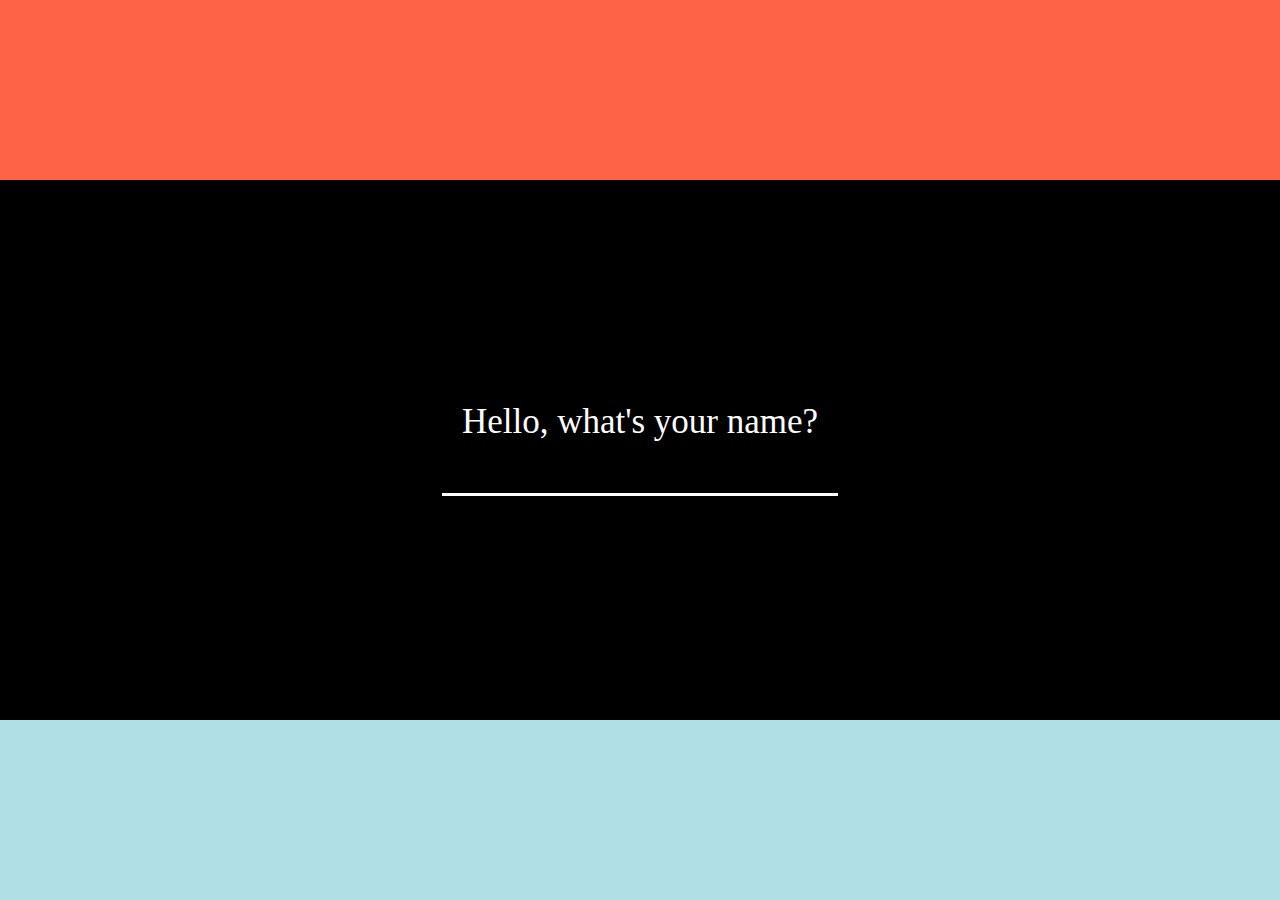
==== Momentum_clone/index.html @ 93344921 "Initial commit" ====
<!DOCTYPE html>
<html lang="en">
  <head>
    <meta charset="UTF-8" />
    <meta http-equiv="X-UA-Compatible" content="IE=edge" />
    <meta name="viewport" content="width=device-width, initial-scale=1.0" />
    <link rel="stylesheet" href="css/reset.css" />
    <link rel="stylesheet" href="css/style.css" />
    <title>Momentum</title>
  </head>
  <body>
    <section class="top"></section>
    <section class="mid">
      <h2 id="clock" class="hidden"></h2>
      <div class="login hidden">
        <span class="hidden">Hello, what's your name?</span>
        <form id="login-form" class="hidden">
          <input type="text" required maxlength="15" />
          <!-- <button>Log In</button> -->
        </form>
      </div>
      <h1 id="greeting" class="hidden"></h1>
    </section>
    <section class="bottom"></section>
    <script src="js/greeting.js"></script>
    <script src="js/clock.js"></script>
  </body>
</html>
---- Momentum_clone/css/style.css ----
.hidden {
  display: none;
}

body {
  min-width: 400px;
}

.top {
  height: 20vh;
  min-height: 50px;
  background-color: tomato;
}

.mid {
  display: flex;
  flex-direction: column;
  justify-content: center;
  align-items: center;
  height: 60vh;
  min-height: 200px;
  background-color: black;
}

.bottom {
  height: 20vh;
  min-height: 50px;
  background-color: powderblue;
}

#clock {
  font-size: 100px;
  color: #ffffff;
  margin-bottom: 10px;
}

div.login {
  display: flex;
  flex-direction: column;
  justify-self: center;
  align-items: center;
}

.login span {
  margin-bottom: 10px;
  font-size: 35px;
  color: #ffffff;
}

.login #login-form input {
  font-size: 30px;
  padding: 5px;
  border: none;
  border-bottom: 3px solid #ffffff;
  color: #ffffff;
  background-color: transparent;
}

#greeting {
  color: #ffffff;
  font-size: 30px;
}
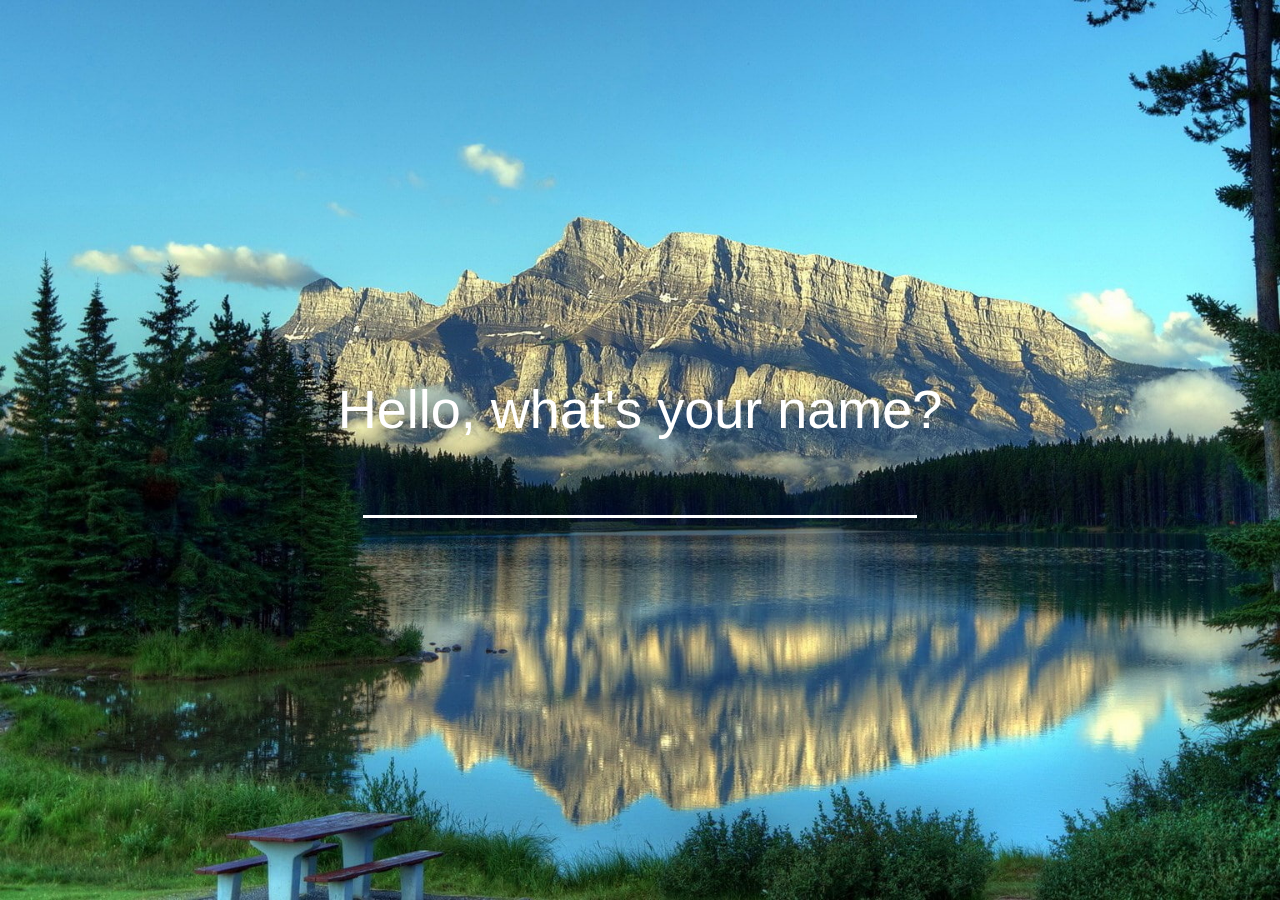
==== commit 69cceadb: "Add quote & todo" ====
--- a/Momentum_clone/index.html
+++ b/Momentum_clone/index.html
@@ -9,7 +9,16 @@
     <title>Momentum</title>
   </head>
   <body>
-    <section class="top"></section>
+    <section class="top">
+      <button id="todo-open" class="hidden">Todo</button>
+      <div id="todo">
+        <button id="todo-close">X</button>
+        <form id="todo-form">
+          <input type="text" placeholder="New Todo" required />
+        </form>
+        <ul id="todo-list"></ul>
+      </div>
+    </section>
     <section class="mid">
       <h2 id="clock" class="hidden"></h2>
       <div class="login hidden">
@@ -21,8 +30,16 @@
       </div>
       <h1 id="greeting" class="hidden"></h1>
     </section>
-    <section class="bottom"></section>
+    <section class="bottom">
+      <div id="quote">
+        <span class="hidden"></span>
+        <span class="hidden"></span>
+      </div>
+    </section>
     <script src="js/greeting.js"></script>
     <script src="js/clock.js"></script>
+    <script src="js/quotes.js"></script>
+    <script src="js/background.js"></script>
+    <script src="js/todo.js"></script>
   </body>
 </html>
--- a/Momentum_clone/css/style.css
+++ b/Momentum_clone/css/style.css
@@ -3,13 +3,18 @@
 }
 
 body {
-  min-width: 400px;
+  height: 100vh;
+  min-height: 500px;
+  min-width: 800px;
+  background-size: cover;
+  color: #ffffff;
+  font-family: -apple-system, BlinkMacSystemFont, "Neue Haas Grotesk Text Pro",
+    "Helvetica Neue", Helvetica, Arial, sans-serif !important;
 }
 
 .top {
-  height: 20vh;
+  height: 20%;
   min-height: 50px;
-  background-color: tomato;
 }
 
 .mid {
@@ -17,46 +22,220 @@
   flex-direction: column;
   justify-content: center;
   align-items: center;
-  height: 60vh;
+  height: 60%;
   min-height: 200px;
-  background-color: black;
 }
 
 .bottom {
-  height: 20vh;
+  position: relative;
+  height: 20%;
   min-height: 50px;
-  background-color: powderblue;
-}
+}
+
+/* Clock */
 
 #clock {
-  font-size: 100px;
-  color: #ffffff;
+  font-size: 1050%;
   margin-bottom: 10px;
 }
+
+/* Login */
 
 div.login {
   display: flex;
   flex-direction: column;
   justify-self: center;
   align-items: center;
+  font-size: 3.375rem;
 }
 
 .login span {
-  margin-bottom: 10px;
-  font-size: 35px;
-  color: #ffffff;
+  padding-bottom: 15px;
 }
 
 .login #login-form input {
-  font-size: 30px;
-  padding: 5px;
+  width: 550px;
   border: none;
   border-bottom: 3px solid #ffffff;
   color: #ffffff;
   background-color: transparent;
-}
+  font-size: 100%;
+  text-align: center;
+}
+
+/* Greeting */
 
 #greeting {
+  font-size: 3.375rem;
+}
+
+/* Quote */
+
+#quote {
+  display: flex;
+  flex-direction: column;
+  justify-content: center;
+  align-items: center;
+  position: absolute;
+  bottom: 10px;
+  right: 50%;
+  padding: 5px 10px;
+  border-radius: 5px;
+  transform: translateX(50%);
+  transition: all 0.3s ease-in-out;
+}
+
+#quote:hover {
+  background-color: rgba(0, 0, 0, 0.4);
+}
+
+#quote span:first-child {
+  margin-bottom: 5px;
+  font-size: 1.125rem;
+  text-align: center;
+  transition: all 0.3s ease-in-out;
+}
+
+#quote span:last-child {
+  font-size: 0.8rem;
+  transition: all 0.3s ease-in-out;
+}
+
+#quote:hover span:first-child {
+  font-size: 1.2rem;
+}
+
+#quote:hover span:last-child {
+  font-size: 0.9rem;
+}
+
+/* Todo */
+
+#todo-open {
+  position: absolute;
+  top: 15px;
+  left: 10px;
+  padding: 5px 10px;
+  border: none;
+  background-color: transparent;
   color: #ffffff;
-  font-size: 30px;
-}
+  opacity: 0.6;
+  font-size: 1rem;
+  cursor: pointer;
+  transition: opacity 0.3s ease-in-out;
+}
+
+#todo-open:hover {
+  opacity: 0.9;
+}
+
+#todo {
+  position: absolute;
+  top: 15px;
+  left: 10px;
+  padding: 30px 10px 10px;
+  background-color: #ffffff;
+  border-radius: 5px;
+  box-sizing: border-box;
+  transform: translateX(-400px);
+}
+
+#todo.animate {
+  animation: todoOpenAnimation 0.3s ease-in-out forwards;
+}
+
+#todo.animate-reverse {
+  animation: todoCloseAnimation 0.3s ease-in-out forwards;
+}
+
+@keyframes todoOpenAnimation {
+  from {
+    opacity: 0;
+  }
+  50% {
+    opacity: 0;
+  }
+  to {
+    transform: none;
+    opacity: 1;
+  }
+}
+
+@keyframes todoCloseAnimation {
+  from {
+    transform: none;
+    opacity: 1;
+  }
+  50% {
+    opacity: 0;
+  }
+  to {
+    transform: translateX(-400px);
+    opacity: 0;
+  }
+}
+
+#todo button {
+  opacity: 0.4;
+  transition: opacity 0.3s ease-in-out;
+}
+
+#todo button:hover {
+  opacity: 0.8;
+}
+
+#todo #todo-close {
+  position: absolute;
+  top: 10px;
+  right: 10px;
+  border: none;
+  background-color: transparent;
+  font-size: 1rem;
+  cursor: pointer;
+}
+
+#todo #todo-form {
+  padding: 0 5px;
+}
+
+#todo #todo-form input {
+  width: 300px;
+  border: none;
+  font-size: 1rem;
+  line-height: 1.5rem;
+}
+
+#todo #todo-form input::placeholder {
+  opacity: 0.3;
+}
+
+#todo-list li {
+  display: flex;
+  justify-content: space-between;
+  align-items: center;
+  padding: 10px 10px 0;
+  color: #000000;
+}
+
+#todo-list li:first-child {
+  padding-top: 20px;
+}
+
+#todo-list li:last-child {
+  padding-bottom: 10px;
+}
+
+#todo-list li span {
+  padding-left: 5px;
+}
+
+#todo-list li span.done {
+  opacity: 0.3;
+  text-decoration: line-through;
+}
+
+#todo-list li button {
+  border: none;
+  background-color: transparent;
+  cursor: pointer;
+}
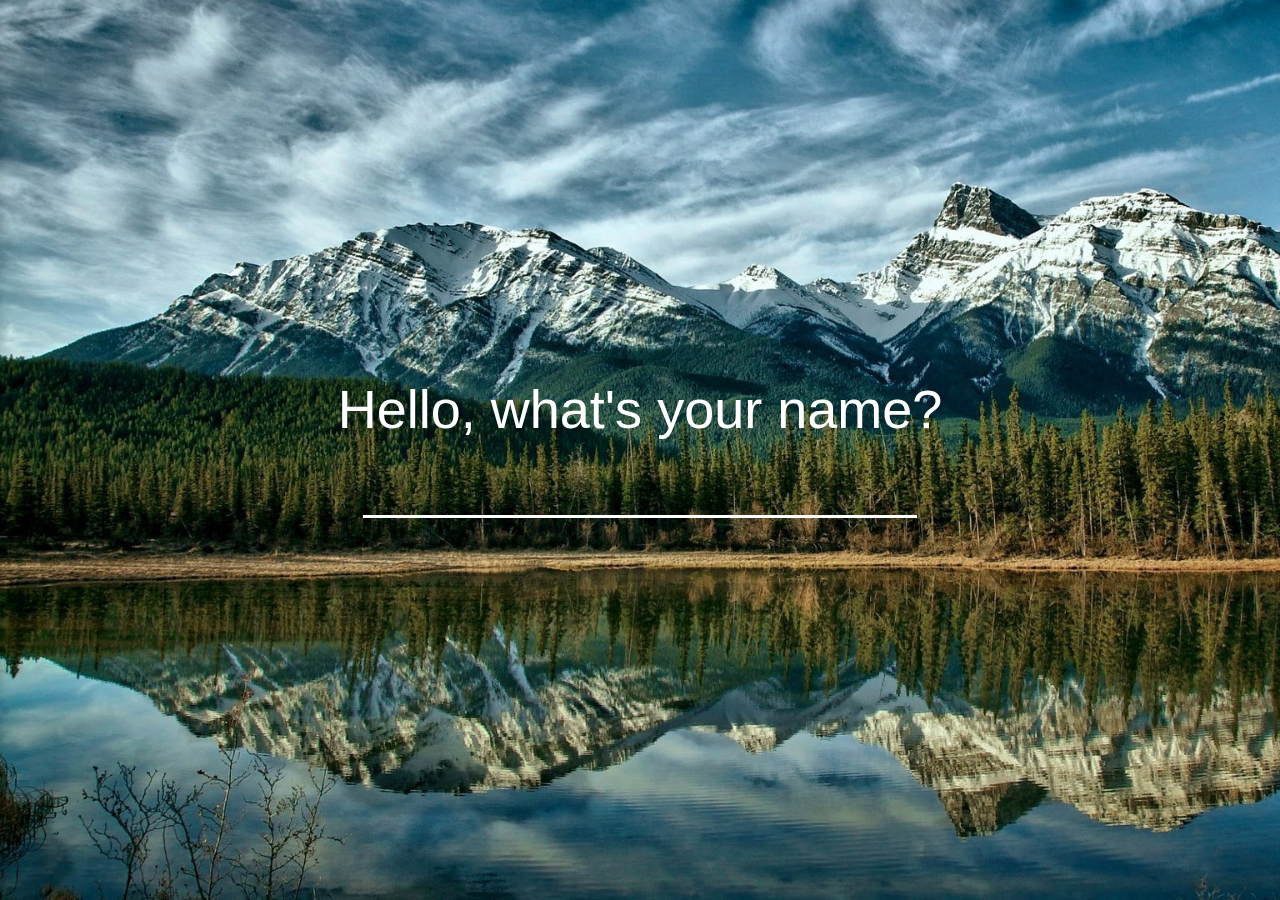
==== commit 989d7e35: "CSS & JavaScript modularization" ====
--- a/Momentum_clone/index.html
+++ b/Momentum_clone/index.html
@@ -25,7 +25,6 @@
         <span class="hidden">Hello, what's your name?</span>
         <form id="login-form" class="hidden">
           <input type="text" required maxlength="15" />
-          <!-- <button>Log In</button> -->
         </form>
       </div>
       <h1 id="greeting" class="hidden"></h1>
@@ -36,10 +35,10 @@
         <span class="hidden"></span>
       </div>
     </section>
-    <script src="js/greeting.js"></script>
-    <script src="js/clock.js"></script>
-    <script src="js/quotes.js"></script>
+    <script src="js/greeting.js" type="module"></script>
+    <script src="js/clock.js" type="module"></script>
+    <script src="js/quotes.js" type="module"></script>
+    <script src="js/todo.js" type="module"></script>
     <script src="js/background.js"></script>
-    <script src="js/todo.js"></script>
   </body>
 </html>
--- a/Momentum_clone/css/style.css
+++ b/Momentum_clone/css/style.css
@@ -1,3 +1,9 @@
+@import url(login.css);
+@import url(greeting.css);
+@import url(clock.css);
+@import url(todo.css);
+@import url(quote.css);
+
 .hidden {
   display: none;
 }
@@ -31,211 +37,3 @@
   height: 20%;
   min-height: 50px;
 }
-
-/* Clock */
-
-#clock {
-  font-size: 1050%;
-  margin-bottom: 10px;
-}
-
-/* Login */
-
-div.login {
-  display: flex;
-  flex-direction: column;
-  justify-self: center;
-  align-items: center;
-  font-size: 3.375rem;
-}
-
-.login span {
-  padding-bottom: 15px;
-}
-
-.login #login-form input {
-  width: 550px;
-  border: none;
-  border-bottom: 3px solid #ffffff;
-  color: #ffffff;
-  background-color: transparent;
-  font-size: 100%;
-  text-align: center;
-}
-
-/* Greeting */
-
-#greeting {
-  font-size: 3.375rem;
-}
-
-/* Quote */
-
-#quote {
-  display: flex;
-  flex-direction: column;
-  justify-content: center;
-  align-items: center;
-  position: absolute;
-  bottom: 10px;
-  right: 50%;
-  padding: 5px 10px;
-  border-radius: 5px;
-  transform: translateX(50%);
-  transition: all 0.3s ease-in-out;
-}
-
-#quote:hover {
-  background-color: rgba(0, 0, 0, 0.4);
-}
-
-#quote span:first-child {
-  margin-bottom: 5px;
-  font-size: 1.125rem;
-  text-align: center;
-  transition: all 0.3s ease-in-out;
-}
-
-#quote span:last-child {
-  font-size: 0.8rem;
-  transition: all 0.3s ease-in-out;
-}
-
-#quote:hover span:first-child {
-  font-size: 1.2rem;
-}
-
-#quote:hover span:last-child {
-  font-size: 0.9rem;
-}
-
-/* Todo */
-
-#todo-open {
-  position: absolute;
-  top: 15px;
-  left: 10px;
-  padding: 5px 10px;
-  border: none;
-  background-color: transparent;
-  color: #ffffff;
-  opacity: 0.6;
-  font-size: 1rem;
-  cursor: pointer;
-  transition: opacity 0.3s ease-in-out;
-}
-
-#todo-open:hover {
-  opacity: 0.9;
-}
-
-#todo {
-  position: absolute;
-  top: 15px;
-  left: 10px;
-  padding: 30px 10px 10px;
-  background-color: #ffffff;
-  border-radius: 5px;
-  box-sizing: border-box;
-  transform: translateX(-400px);
-}
-
-#todo.animate {
-  animation: todoOpenAnimation 0.3s ease-in-out forwards;
-}
-
-#todo.animate-reverse {
-  animation: todoCloseAnimation 0.3s ease-in-out forwards;
-}
-
-@keyframes todoOpenAnimation {
-  from {
-    opacity: 0;
-  }
-  50% {
-    opacity: 0;
-  }
-  to {
-    transform: none;
-    opacity: 1;
-  }
-}
-
-@keyframes todoCloseAnimation {
-  from {
-    transform: none;
-    opacity: 1;
-  }
-  50% {
-    opacity: 0;
-  }
-  to {
-    transform: translateX(-400px);
-    opacity: 0;
-  }
-}
-
-#todo button {
-  opacity: 0.4;
-  transition: opacity 0.3s ease-in-out;
-}
-
-#todo button:hover {
-  opacity: 0.8;
-}
-
-#todo #todo-close {
-  position: absolute;
-  top: 10px;
-  right: 10px;
-  border: none;
-  background-color: transparent;
-  font-size: 1rem;
-  cursor: pointer;
-}
-
-#todo #todo-form {
-  padding: 0 5px;
-}
-
-#todo #todo-form input {
-  width: 300px;
-  border: none;
-  font-size: 1rem;
-  line-height: 1.5rem;
-}
-
-#todo #todo-form input::placeholder {
-  opacity: 0.3;
-}
-
-#todo-list li {
-  display: flex;
-  justify-content: space-between;
-  align-items: center;
-  padding: 10px 10px 0;
-  color: #000000;
-}
-
-#todo-list li:first-child {
-  padding-top: 20px;
-}
-
-#todo-list li:last-child {
-  padding-bottom: 10px;
-}
-
-#todo-list li span {
-  padding-left: 5px;
-}
-
-#todo-list li span.done {
-  opacity: 0.3;
-  text-decoration: line-through;
-}
-
-#todo-list li button {
-  border: none;
-  background-color: transparent;
-  cursor: pointer;
-}
